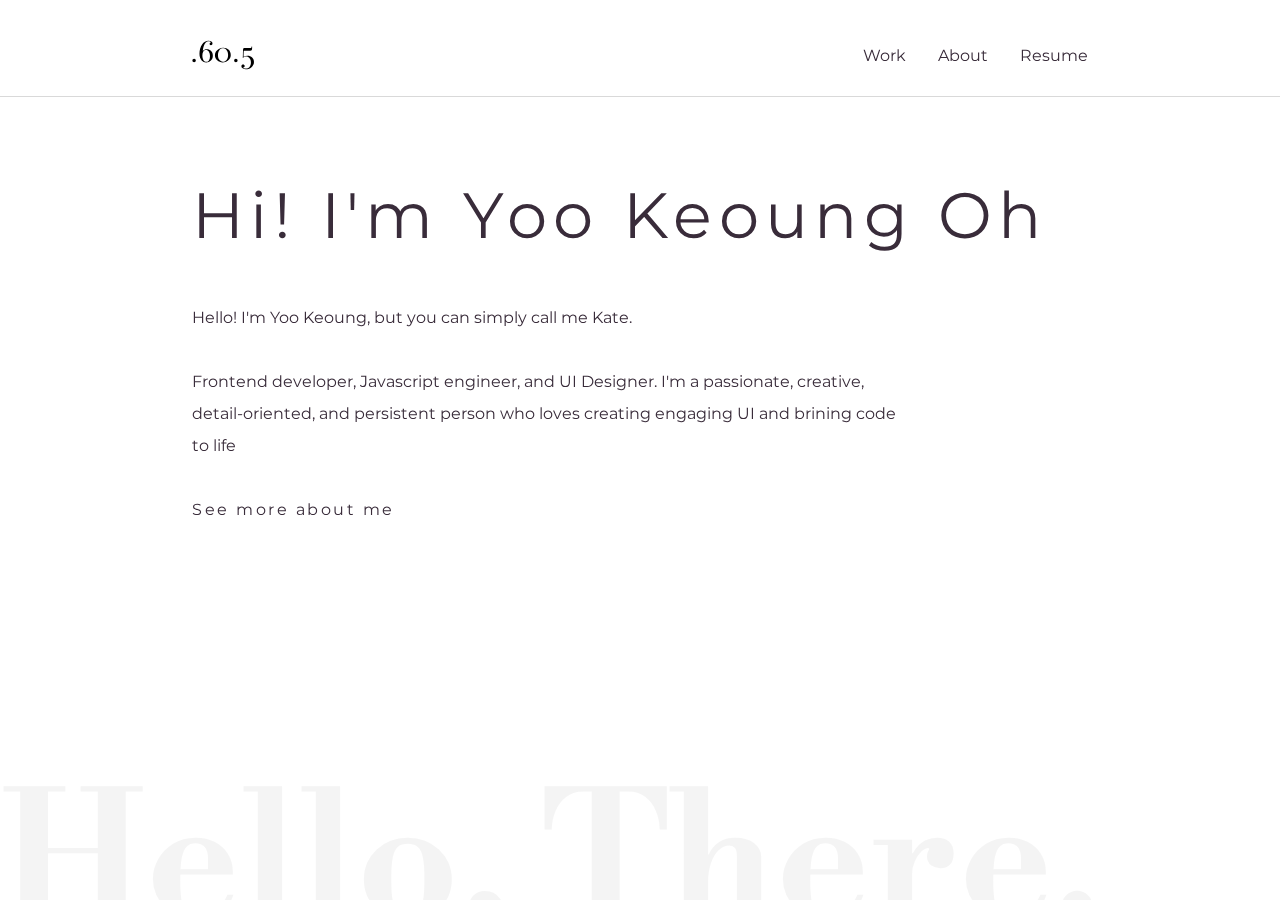
==== index.html @ afb206d0 "first commit" ====
<!DOCTYPE html>
<html lang="en">
  <head>
    <meta charset="UTF-8" />
    <meta http-equiv="X-UA-Compatible" content="IE=edge" />
    <meta name="viewport" content="width=device-width, initial-scale=1.0" />
    <title>Yoo Keoung Oh</title>

    <!-- homepage icon -->
    <link rel="icon" type="image/svg" href="images/logo-icon.svg" />

    <!-- stylesheets -->
    <link rel="stylesheet" href="/css/animation.css" />
    <link rel="stylesheet" href="/css/styles.css" />

    <script src="script.js" defer></script>
  </head>
  <body>
    <header class="primary-header container flex">
      <div class="navbar__logo">
        <a href="/index.html"><img src="images/logo.svg" alt="Logo" /></a>
      </div>
      <button class="mobile-nav-toggle" aria-controls="primary-navigation">
        <span class="sr-only" aria-expanded="false">Menu</span>
      </button>

      <nav>
        <ul
          id="primary-navigation"
          data-visible="false"
          class="primary-navigation underline-indicators collaspe flex"
        >
          <li class="text-dark fs-400" id="work">
            <a href="/work.html">Work</a>
          </li>
          <li class="text-dark fs-400" id="about">
            <a href="/about.html">About</a>
          </li>
          <li class="text-dark fs-400" id="resume">
            <a href="/resume.html">Resume</a>
          </li>
        </ul>
      </nav>
    </header>
    <div class="primary-header__line"></div>

    <main class="container grid-container">
      <div class="main__title letter-spacing-2">
        <h1 class="main__welcome-msg fs-800 text-dark">
          Hi! I'm
          <span class="blink">Y</span><span class="blink">o</span
          ><span class="blink">o</span><span class="blink">&nbsp;</span
          ><span class="blink">K</span><span class="blink">e</span
          ><span class="blink">o</span><span class="blink">u</span
          ><span class="blink">n</span><span class="blink">g</span
          ><span class="blink">&nbsp;</span><span class="blink">O</span
          ><span class="blink">h</span>
        </h1>
      </div>

      <div class="main__content flow">
        <p>Hello! I'm Yoo Keoung, but you can simply call me Kate.</p>
        <p>
          Frontend developer, Javascript engineer, and UI Designer. I'm a
          passionate, creative, detail-oriented, and persistent person who loves
          creating engaging UI and brining code to life
        </p>

        <p><a href="./work.html" class="btn spacing-1">See more about me</a></p>
        <!-- <button class="btn spacing-1"></button> -->
      </div>
    </main>

    <div
      class="overlay-msg ff-bodoni fs-900 text-overlay poping overlay-msg--homepage"
    >
      Hello, There.
    </div>
  </body>
</html>
---- css/animation.css ----
.blink:nth-child(2n-1) {
  --delay: 0;
}
.blink:nth-child(2n) {
  --delay: 4;
}
.blink:nth-child(3n) {
  --delay: 1;
}
.blink:nth-child(10n) {
  --delay: 10;
}
.blink:nth-child(5n) {
  --delay: 3;
}
.blink:nth-child(7n) {
  --delay: 5;
}
.blink:nth-child(11n) {
  --delay: 7;
}
.blink:nth-child(13n) {
  --delay: 6;
}

.blink {
  animation: blinking 2s ease-out calc(var(--delay) * 150ms + 150ms) infinite;
}

.poping {
  animation: pop-up 0.5s cubic-bezier(0, 0, 0.76, 1.16) forwards;
}

@keyframes blinking {
  0% {
    color: var(--gray);
  }

  100% {
    color: var(--main-purple);
  }
}

@keyframes pop-up {
  from {
    opacity: 0;
    transform: scale(1.3);
  }
  to {
    transform: scale(1);
    opacity: 1;
  }
}
---- css/styles.css ----
@import url("https://fonts.googleapis.com/css2?family=Montserrat:wght@400;500;600;700;800&display=swap");
@import url("https://fonts.googleapis.com/css2?family=Libre+Bodoni:wght@400;500;700&display=swap");

*,
*::after,
*::before {
  padding: 0;
  margin: 0;
  box-sizing: border-box;
}

:root {
  /* primary colors */
  --main-purple: hsl(294, 30%, 42%);
  --sub-purple: hsl(295, 13%, 20%);

  /* netural colors */
  --gray: hsl(0, 0%, 85%);
  --overlay: rgba(217, 217, 217, 0.263);

  /* Colors */
  --clr-black: 0, 0, 0;
  --clr-purple: 294, 30%, 42%;
  --clr-dark-purple: 295, 13%, 20%;
  --clr-gray: 217, 217, 217;
  --clr-white: 0 0% 100%;

  /* Font size */
  --fs-900: clamp(6rem, 15vw + 1rem, 11rem);
  --fs-800: clamp(1.5rem, 5vw + 1rem, 4rem);
  --fs-700: 3rem;
  --fs-600: 2.5rem;
  --fs-500: 1.75rem;
  --fs-400: 1rem;
  --fs-300: 0.75rem;

  --fw-400: 400;
  --fw-500: 500;
  --fw-600: 600;
  --fw-700: 700;
  --fw-800: 800;

  /* Font families */
  --ff-mont: "Montserrat", sans-serif;
  --ff-bodoni: "Libre Bodoni", serif;

  /* letter Spacing */
  --spacing-2: 4px;
  --spacing-1: 2.5px;
}

@media (min-width: 35em) {
}

@media (min-width: 45em) {
  :root {
    --fs-700: 3rem;
    --fs-600: 2.5rem;
    --fs-500: 1.75rem;
    --fs-400: 1rem;
  }
}

body {
  font-family: var(--ff-mont);
  min-height: 100vh;
  color: hsl(var(--clr-dark-purple));
  font-size: var(--fs-400);
  line-height: 2;
  overflow-x: hidden;
}

input,
button {
  all: unset;
  font: inherit;
}

img {
  max-width: 100%;
  display: block;
}

a {
  text-decoration: none;
  color: inherit;
}

h1,
h2,
h3,
h4,
h5,
p {
  font-weight: 400;
}

/* remove animations for people who've turned them off */
@media (prefers-reduced-motion: reduce) {
  *,
  *::before,
  *::after {
    animation-duration: 0.01ms !important;
    animation-iteration-count: 1 !important;
    transition-duration: 0.01ms !important;
    scroll-behavior: auto !important;
  }
}

/* ------------------- */
/* Utility classes     */
/* ------------------- */

/* general */
.flex {
  display: flex;
  gap: var(--flex-gap, 2rem);
}

.grid-container {
  display: grid;
}

.grid {
  display: grid;
  grid-template-columns: repeat(2, minmax(auto, 30rem));
  column-gap: var(--col-gap, 3rem);
  row-gap: var(--row-gap, 3rem);
}

.container {
  width: 70%;
  max-width: 1008px;
  margin-inline: auto;
}

.sr-only {
  position: absolute;
  width: 1px;
  height: 1px;
  padding: 0;
  margin: -1px;
  overflow: hidden;
  clip: rect(0, 0, 0, 0);
  white-space: nowrap; /* added line */
  border: 0;
}

.flow > *:where(:not(:first-child)) {
  margin-top: var(--flow-space, 2rem);
}

.d-block {
  display: block;
}

/* colors */
.bg-purple {
  background-color: hsl(var(--clr-purple));
}
.bg-gray {
  background-color: rgb(var(--clr-gray));
}
.bg-overlay {
  background-color: rgba(var(--clr-gray), 0.3);
}

.bg-overlay--p {
  background-color: rgb(var(--clr-black), 0.2);
}

.bg-dark {
  background-color: hsl(var(--clr-dark-purple));
}

.bg-white {
  background-color: hsl(var(--clr-white));
}

.text-purple {
  color: hsl(var(--clr-purple));
}

.text-dark {
  color: hsl(var(--clr-dark-purple));
}

.text-gray {
  color: rgb(var(--clr-gray));
}

.text-white {
  color: hsl(var(--clr-white));
}

.text-overlay {
  color: rgba(var(--clr-gray), 0.3);
}

/* Typography */
.ff-mont {
  font-family: var(--ff-mont);
}

.ff-bodoni {
  font-family: var(--ff-bodoni);
}

.letter-spacing-1 {
  letter-spacing: 0.1rem;
}
.letter-spacing-2 {
  letter-spacing: 0.4rem;
}

.uppercase {
  text-transform: uppercase;
}

.capitalize {
  text-transform: capitalize;
}

.fs-900 {
  font-size: var(--fs-900);
}
.fs-800 {
  font-size: var(--fs-800);
}
.fs-700 {
  font-size: var(--fs-700);
}
.fs-600 {
  font-size: var(--fs-600);
}
.fs-500 {
  font-size: var(--fs-500);
}
.fs-400 {
  font-size: var(--fs-400);
}
.fs-300 {
  font-size: var(--fs-300);
}
.fs-200 {
  font-size: var(--fs-200);
}

.fs-900,
.fs-800,
.fs-700,
.fs-600 {
  line-height: 1.2;
}

.fw-700 {
  font-weight: var(--fw-700);
}

.fw-600 {
  font-weight: var(--fw-600);
}
.fw-500 {
  font-weight: var(--fw-500);
}
.fw-400 {
  font-weight: var(--fw-400);
}

.spacing-2 {
  letter-spacing: var(--spacing-2);
}

.spacing-1 {
  letter-spacing: var(--spacing-1);
}

.highlight {
  font-weight: 600;
  cursor: pointer;
  transition: all ease-in-out 0.3s;
}

.highlight:hover {
  color: var(--main-purple);
}

.flex-row {
  display: flex;
  align-items: center;
  justify-content: space-between;
}

.primary-header {
  background: #fff;
  padding: 2.5rem 0 1.5rem 0;
  justify-content: space-between;
}

.primary-header__line {
  height: 1px;
  width: 100%;
  background: rgb(var(--clr-gray));
}

.navbar__toggler {
  width: 2.5rem;
  display: none;
}

.primary-navigation {
  list-style: none;
}

.mobile-nav-toggle {
  display: none;
}

@media (max-width: 35rem) {
  .primary-navigation {
    position: fixed;
    z-index: 1000;
    inset: 0 0 0 20%;
    box-shadow: 0.5em 0 1em 1em rgba(var(--clr-gray), 0.3);
    background: hsl(var(--clr-white));
    padding: min(5rem, 10vh) 2rem;
    place-items: center;
    flex-direction: column;
    transform: translateX(100%);
    transition: transform ease-in-out 0.4s;
  }

  .primary-navigation[data-visible="true"] {
    transform: translateX(0%);
  }

  .mobile-nav-toggle {
    display: block;
    position: absolute;
    z-index: 2000;
    right: 1rem;
    top: 2rem;
    background: transparent;
    background-image: url(/images/hamburger-menu.svg);
    background-repeat: no-repeat;
    border: 0;
    width: 2rem;
    aspect-ratio: 1;
  }
}

.underline-indicators > * {
  cursor: pointer;
  position: relative;
}

.underline-indicators > *::after {
  content: "";
  position: absolute;
  height: 0.1rem;
  background: var(--main-purple);
  border-radius: 10rem;
  width: 50%;
  left: 50%;
  transform: translateX(-50%);
  bottom: calc(-0.3rem);
  opacity: 0;
}

.underline-indicators > *:hover::after,
.underline-indicators > *:focus::after,
.underline-indicators > .active::after {
  opacity: 1;
}

.underline-indicators > *:hover,
.underline-indicators > *:focus,
.underline-indicators > .active {
  color: hsl(var(--clr-purple));
}

/* Main Section */

main {
  padding-top: 5rem;
}

.main__title {
  margin-bottom: 3rem;
}

.main__welcome-msg {
  font-weight: 400;
}

.main__content > p {
  width: 80%;
}

.overlay-msg {
  font-weight: 700;
  position: fixed;
  z-index: -1;
}

.overlay-msg--homepage {
  bottom: -8%;
  left: 0;
}

.main__more-btn {
  position: relative;
}

/* .main__more-btn::after {
  content: "";
  position: absolute;
  height: 0.1rem;
  background: var(--main-purple);
  border-radius: 10rem;
  width: 4rem;
  left: 0;
  bottom: calc(-0.3rem);
  opacity: 0;

  transition: opacity ease-out 0.2s;
}

.main__more-btn:hover::after {
  opacity: 1;
} */

.footer {
  padding: 6.875rem 0;
}

.footer__copy-right {
  color: var(--gray);
  font-weight: 500;
}

.btn {
  cursor: pointer;
  display: inline-block;
}

.btn::after {
  visibility: hidden;
  border: 1px solid hsl(var(--clr-purple));
  bottom: 0px;
  content: "";
  display: block;
  margin: 0 auto;
  position: relative;
  transition: all 0.25s ease-in-out;
  width: 0;
}

.btn:hover::after {
  visibility: visible;
  border-color: hsl(var(--clr-purple));
  transition: width 0.3s ease-in-out;
  width: 100%;
}

.btn:hover::before {
  bottom: auto;
  top: 0;
  width: 100%;
}

.btn:hover,
.btn:focus {
  letter-spacing: var(--spacing-2);
  color: hsl(var(--clr-purple));
  font-weight: var(--fw-500);
}
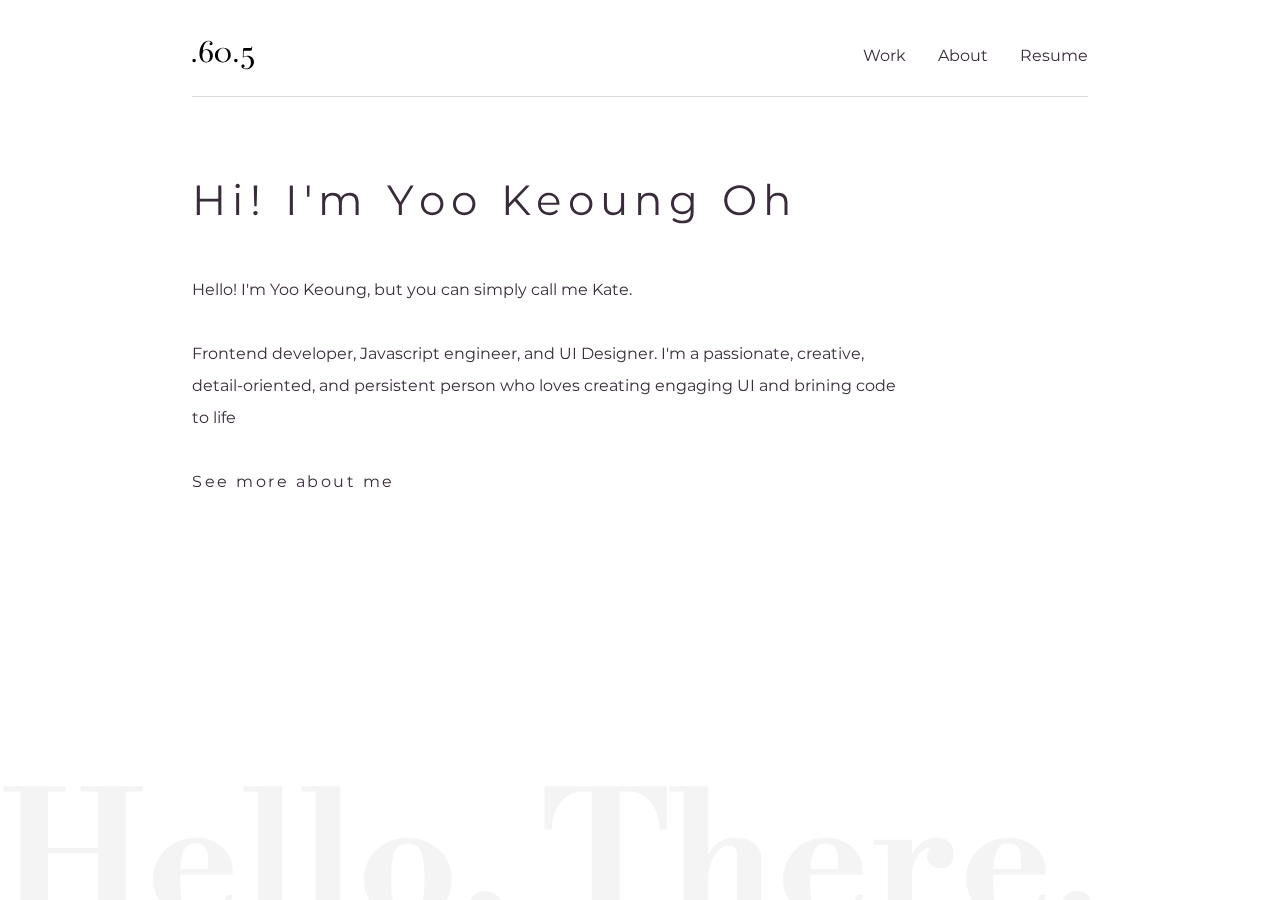
==== commit 76fae907: "Update project" ====
--- a/index.html
+++ b/index.html
@@ -42,8 +42,6 @@
         </ul>
       </nav>
     </header>
-    <div class="primary-header__line"></div>
-
     <main class="container grid-container">
       <div class="main__title letter-spacing-2">
         <h1 class="main__welcome-msg fs-800 text-dark">
--- a/css/styles.css
+++ b/css/styles.css
@@ -27,9 +27,9 @@
 
   /* Font size */
   --fs-900: clamp(6rem, 15vw + 1rem, 11rem);
-  --fs-800: clamp(1.5rem, 5vw + 1rem, 4rem);
-  --fs-700: 3rem;
-  --fs-600: 2.5rem;
+  --fs-800: clamp(1.25rem, 2vw + 1rem, 4rem);
+  --fs-700: 2.5rem;
+  --fs-600: 2rem;
   --fs-500: 1.75rem;
   --fs-400: 1rem;
   --fs-300: 0.75rem;
@@ -47,9 +47,6 @@
   /* letter Spacing */
   --spacing-2: 4px;
   --spacing-1: 2.5px;
-}
-
-@media (min-width: 35em) {
 }
 
 @media (min-width: 45em) {
@@ -132,6 +129,12 @@
   width: 70%;
   max-width: 1008px;
   margin-inline: auto;
+}
+
+@media (max-width: 35em) {
+  .container {
+    width: 80vw;
+  }
 }
 
 .sr-only {
@@ -253,6 +256,12 @@
   line-height: 1.2;
 }
 
+@media (max-width: 45em) {
+  .fs-800 {
+    line-height: 2;
+  }
+}
+
 .fw-700 {
   font-weight: var(--fw-700);
 }
@@ -292,15 +301,18 @@
 }
 
 .primary-header {
+  position: relative;
   background: #fff;
   padding: 2.5rem 0 1.5rem 0;
   justify-content: space-between;
 }
 
-.primary-header__line {
-  height: 1px;
-  width: 100%;
-  background: rgb(var(--clr-gray));
+.primary-header::after {
+  content: "";
+  position: absolute;
+  inset: 100% 0 5px 0;
+
+  border-bottom: 1px solid rgb(var(--clr-gray));
 }
 
 .navbar__toggler {
@@ -323,7 +335,7 @@
     inset: 0 0 0 20%;
     box-shadow: 0.5em 0 1em 1em rgba(var(--clr-gray), 0.3);
     background: hsl(var(--clr-white));
-    padding: min(5rem, 10vh) 2rem;
+    padding: min(10rem, 18vh) 2rem;
     place-items: center;
     flex-direction: column;
     transform: translateX(100%);
@@ -382,11 +394,24 @@
 /* Main Section */
 
 main {
-  padding-top: 5rem;
-}
-
-.main__title {
-  margin-bottom: 3rem;
+  padding-top: 2rem;
+  margin-bottom: 5rem;
+}
+
+.main__title,
+.project__title {
+  margin-bottom: 2.5rem;
+}
+
+@media (min-width: 35em) {
+  main {
+    padding-top: 5rem;
+  }
+
+  .main__title,
+  .project__title {
+    margin-bottom: 3rem;
+  }
 }
 
 .main__welcome-msg {
@@ -411,24 +436,6 @@
 .main__more-btn {
   position: relative;
 }
-
-/* .main__more-btn::after {
-  content: "";
-  position: absolute;
-  height: 0.1rem;
-  background: var(--main-purple);
-  border-radius: 10rem;
-  width: 4rem;
-  left: 0;
-  bottom: calc(-0.3rem);
-  opacity: 0;
-
-  transition: opacity ease-out 0.2s;
-}
-
-.main__more-btn:hover::after {
-  opacity: 1;
-} */
 
 .footer {
   padding: 6.875rem 0;
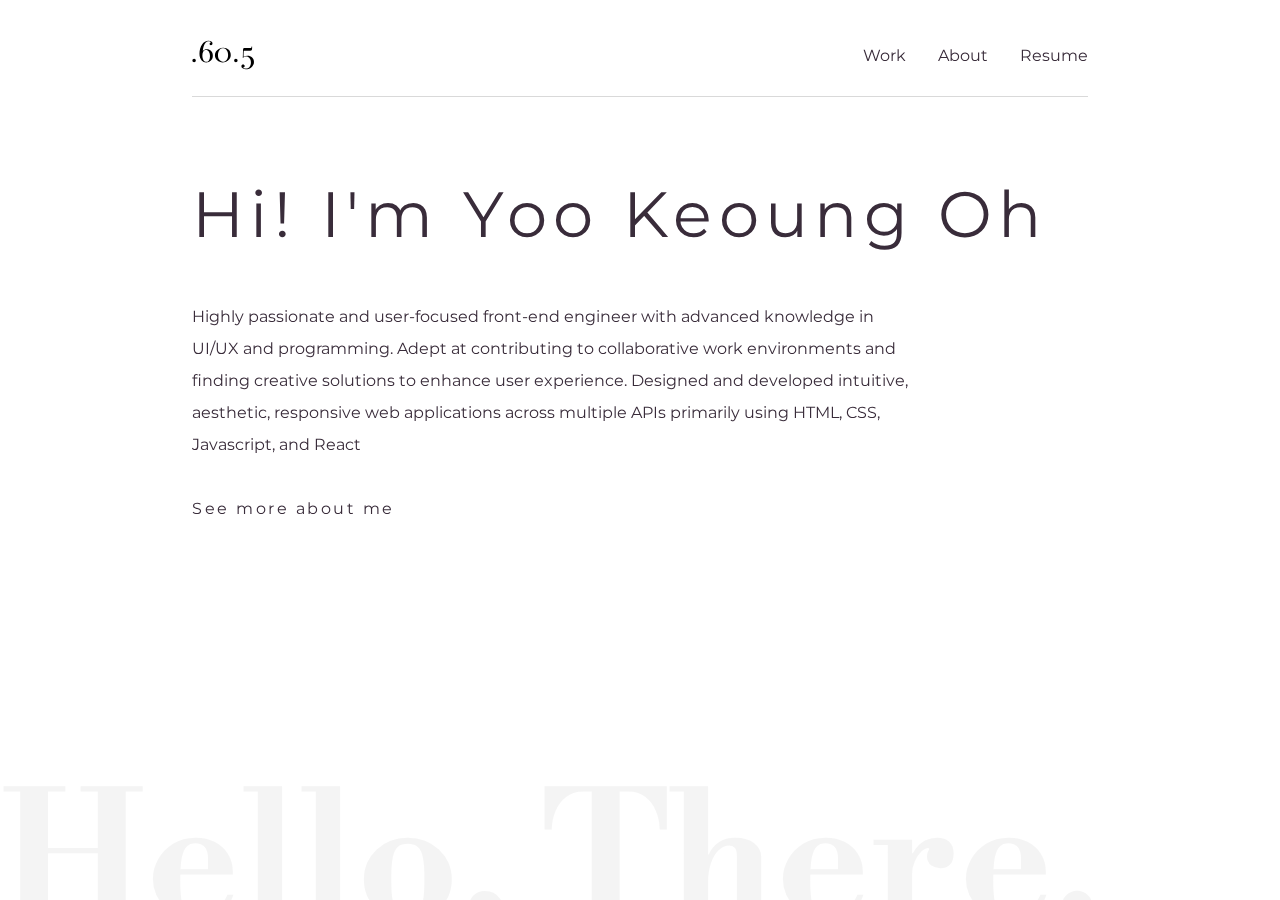
==== commit ffc63199: "Update a proj" ====
--- a/index.html
+++ b/index.html
@@ -57,11 +57,13 @@
       </div>
 
       <div class="main__content flow">
-        <p>Hello! I'm Yoo Keoung, but you can simply call me Kate.</p>
         <p>
-          Frontend developer, Javascript engineer, and UI Designer. I'm a
-          passionate, creative, detail-oriented, and persistent person who loves
-          creating engaging UI and brining code to life
+          Highly passionate and user-focused front-end engineer with advanced
+          knowledge in UI/UX and programming. Adept at contributing to
+          collaborative work environments and finding creative solutions to
+          enhance user experience. Designed and developed intuitive, aesthetic,
+          responsive web applications across multiple APIs primarily using HTML,
+          CSS, Javascript, and React
         </p>
 
         <p><a href="./work.html" class="btn spacing-1">See more about me</a></p>
--- a/css/styles.css
+++ b/css/styles.css
@@ -27,7 +27,7 @@
 
   /* Font size */
   --fs-900: clamp(6rem, 15vw + 1rem, 11rem);
-  --fs-800: clamp(1.25rem, 2vw + 1rem, 4rem);
+  --fs-800: calc(1.5rem + 4vw);
   --fs-700: 2.5rem;
   --fs-600: 2rem;
   --fs-500: 1.75rem;
@@ -52,6 +52,7 @@
 @media (min-width: 45em) {
   :root {
     --fs-700: 3rem;
+    --fs-800: 4rem;
     --fs-600: 2.5rem;
     --fs-500: 1.75rem;
     --fs-400: 1rem;
@@ -311,7 +312,6 @@
   content: "";
   position: absolute;
   inset: 100% 0 5px 0;
-
   border-bottom: 1px solid rgb(var(--clr-gray));
 }
 
@@ -347,12 +347,13 @@
   }
 
   .mobile-nav-toggle {
+    cursor: pointer;
     display: block;
-    position: absolute;
+    position: fixed;
     z-index: 2000;
-    right: 1rem;
+    right: 10vw;
     top: 2rem;
-    background: transparent;
+    background-color: hsl(var(--clr-white));
     background-image: url(/images/hamburger-menu.svg);
     background-repeat: no-repeat;
     border: 0;
@@ -391,6 +392,23 @@
   color: hsl(var(--clr-purple));
 }
 
+.jump-to-top {
+  position: fixed;
+  right: 8vw;
+  bottom: 4rem;
+  padding: 1em;
+  background-color: hsl(var(--clr-white));
+  border-radius: 50%;
+  transition: all ease-in-out 0.2s;
+  color: hsl(var(--clr-dark-purple));
+  box-shadow: 0 0 1em 0.5em rgba(var(--clr-gray), 0.3);
+}
+
+.jump-to-top:hover {
+  background-color: hsl(var(--clr-dark-purple));
+  color: hsl(var(--clr-white));
+}
+
 /* Main Section */
 
 main {
@@ -398,8 +416,7 @@
   margin-bottom: 5rem;
 }
 
-.main__title,
-.project__title {
+.main__title {
   margin-bottom: 2.5rem;
 }
 
@@ -408,8 +425,7 @@
     padding-top: 5rem;
   }
 
-  .main__title,
-  .project__title {
+  .main__title {
     margin-bottom: 3rem;
   }
 }
